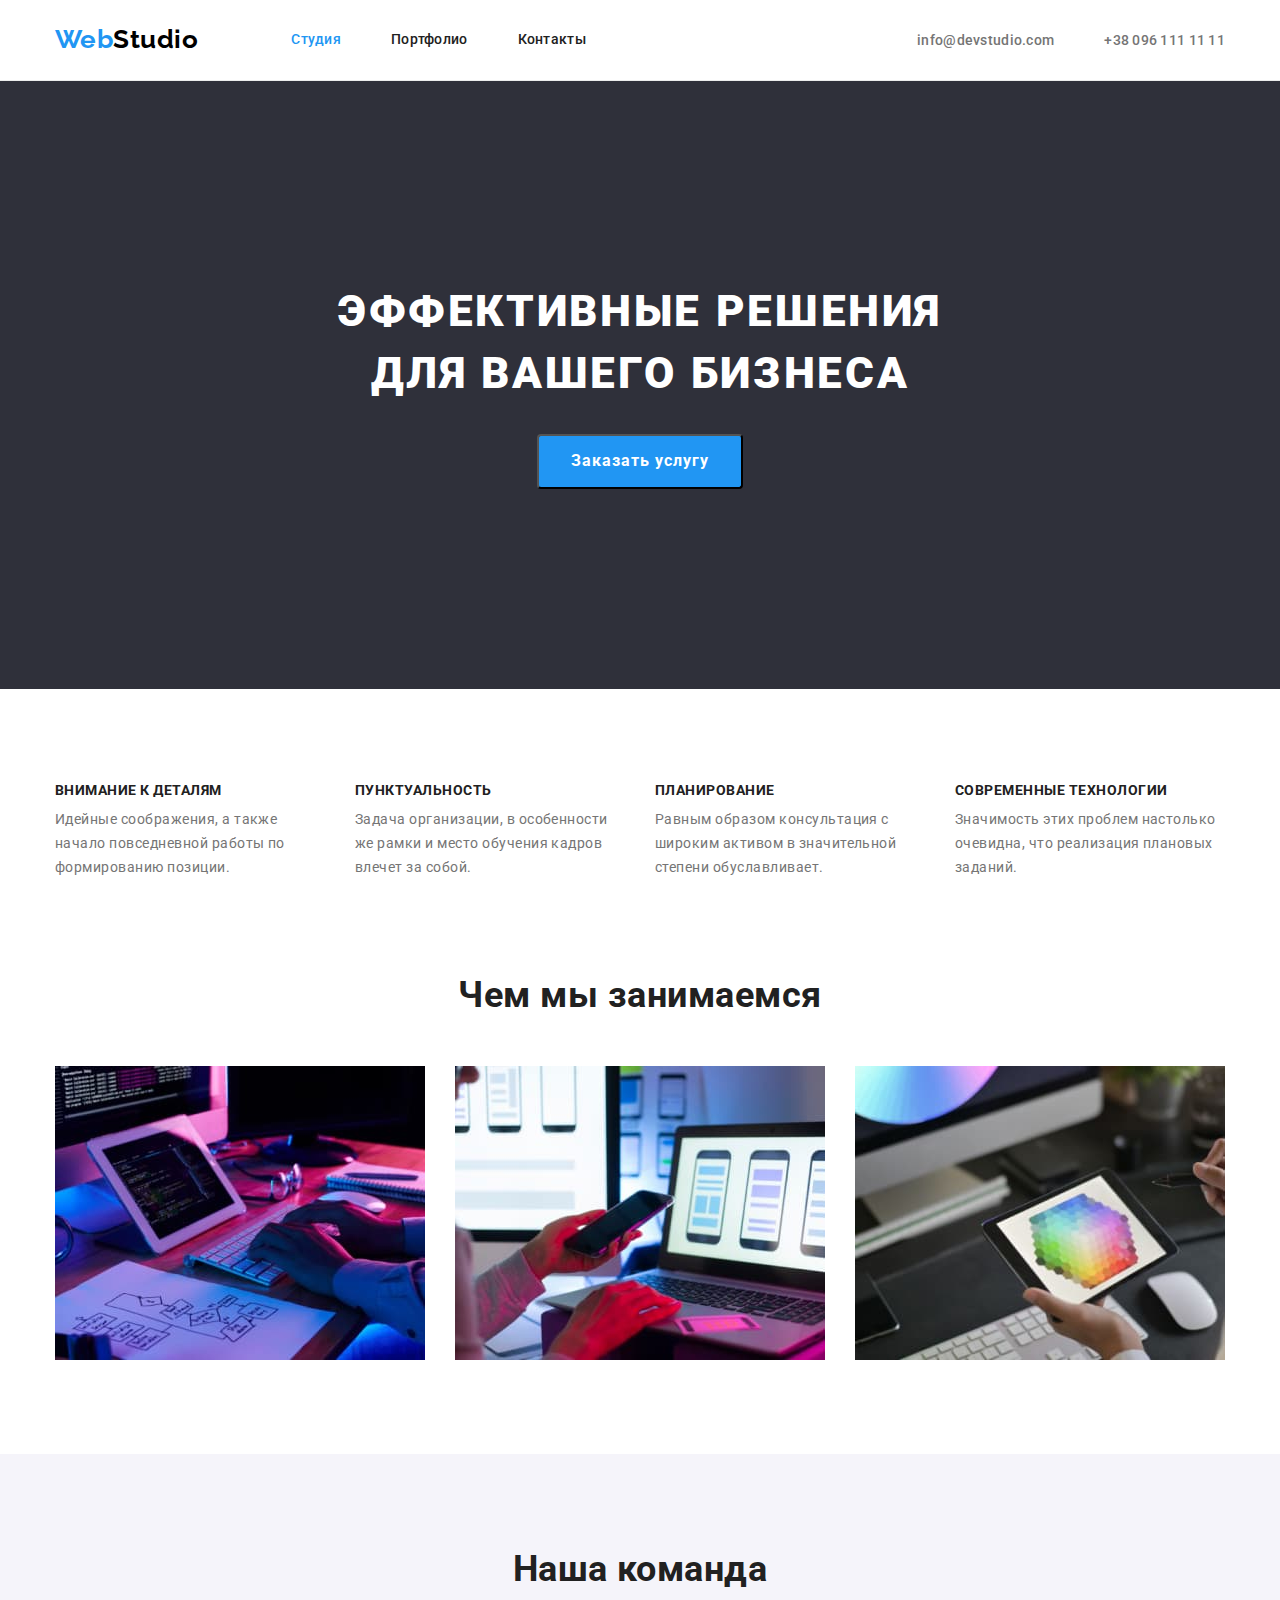
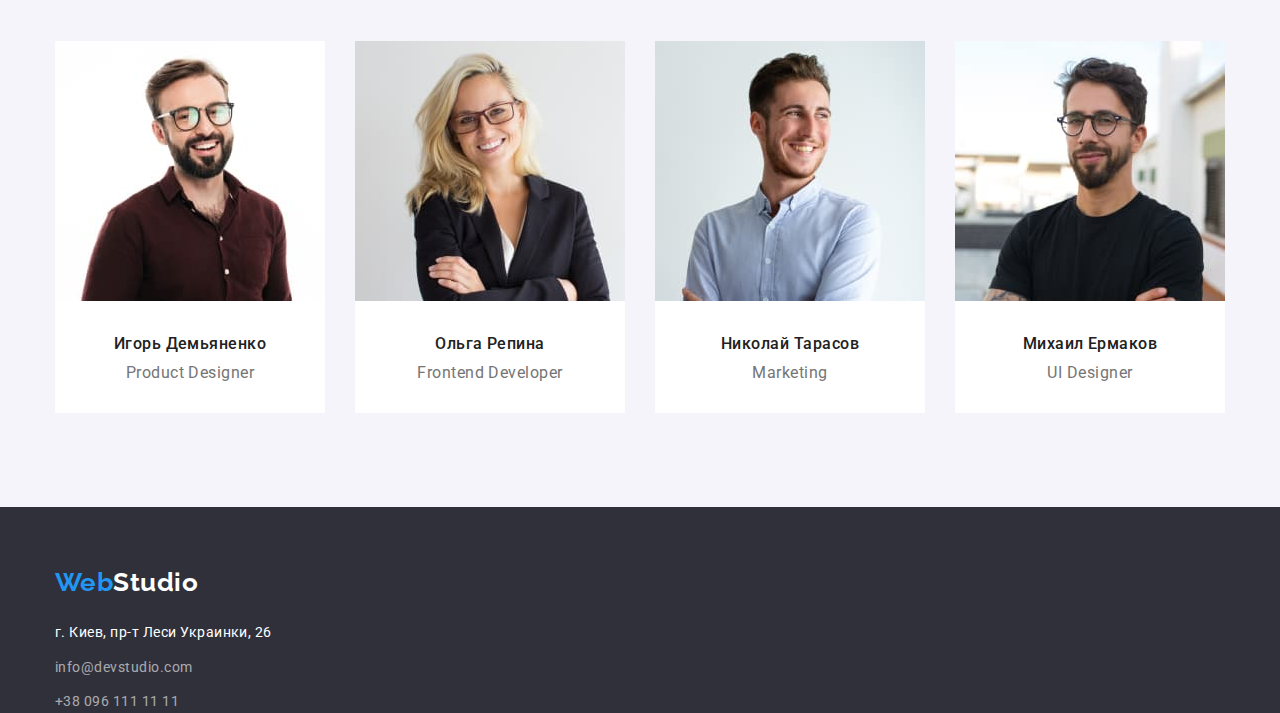
==== index.html @ 8092a8a5 "добавляет ДЗ" ====
<!DOCTYPE html>
<html lang="ru">

<head>
  <meta charset="UTF-8" />
  <meta http-equiv="X-UA-Compatible" content="IE=edge" />
  <meta name="viewport" content="width=device-width, initial-scale=1.0" />
  <title>Студия</title>
  <link href="https://fonts.googleapis.com/css2?family=Raleway:wght@700&family=Roboto:wght@400;500;700;900&display=swap"
    rel="stylesheet" />
  <link rel="stylesheet"
    href="https://cdnjs.cloudflare.com/ajax/libs/modern-normalize/1.1.0/modern-normalize.min.css" />

  <link rel="stylesheet" href="./css/styles.css" />
</head>

<body>
  <!-- Шапка сайта -->

  <header class="page-header">
    <nav class="container main-nav">

      <a href="./index.html" class="logo"><span class="accent">Web</span>Studio</a>

      <ul class="site-nav list">
        <li class="item"><a href="" class="link current">Студия</a></li>
        <li class="item"><a href="./portfolio.html" class="link">Портфолио</a></li>
        <li class="item"><a href="" class="link">Контакты</a></li>
      </ul>

      <ul class="contacts-list">
        <li class="item"><a href="mailto:info@devstudio.com" class="link header">info@devstudio.com</a></li>
        <li class="item"><a href="tel:+380961111111" class="link header">+38 096 111 11 11</a></li>
      </ul>

    </nav>
  </header>

  <!-- Hero -->
  <main>
    <section class="hero section">
      <div class="container">
        <div class="hero">
          <h1 class="title">Эффективные решения для вашего бизнеса</h1>
        </div>
        <button type="button" class="button hero">Заказать услугу</button>
      </div>
    </section>

    <!--  FEATURES-->
    <section class="features section">
      <div class="container features">
        <!--назвать Наши преимущества и потом СКРЫТЬ-->
        <h2 class="title heading">Наши преимущества</h2>
        <ul class="features-list">
          <li class="item">
            <h3 class="title">Внимание к деталям</h3>
            <p class="text">
              Идейные соображения, а также начало повседневной работы по формированию позиции.
            </p>
          </li>
          <li class="item">
            <h3 class="title">Пунктуальность</h3>
            <p class="text">
              Задача организации, в особенности же рамки и место обучения кадров влечет за собой.
            </p>
          </li>
          <li class="item">
            <h3 class="title">Планирование</h3>
            <p class="text">
              Равным образом консультация с широким активом в значительной степени обуславливает.
            </p>
          </li>
          <li class="item">
            <h3 class="title">Современные технологии</h3>
            <p class="text">
              Значимость этих проблем настолько очевидна, что реализация плановых заданий.
            </p>
          </li>
        </ul>
      </div>
    </section>

    <!-- Примеры работ -->
    <section class="example section">
      <div class="container">
        <h2 class="title heading">Чем мы занимаемся</h2>
        <ul class="list">
          <div class="example-list">
            <li class="list"><img class="picture" src="./images/img1.jpg" alt="процес разработки сайта" width="370" />
            </li>
            <li class="list"><img class="picture" src="./images/img2.jpg" alt="дизайн для мобильних приложений"
                width="370" /></li>
            <li class="list"><img class="picture" src="./images/img3.jpg" alt="подбор цветовой гаммы" width="370" />
            </li>
          </div>
        </ul>
      </div>
    </section>

    <!-- TEAM -->
    <section class="team section">
      <div class="container title">
        <h2 class="title heading">Наша команда</h2>
        <ul class="team-list">

          <li class="team-member item">
            <img src="./images/img4.jpg" alt="сотрудник компании Игорь" width="270" />
            <!-- <div class="describtion"> -->
            <h3 class="title">Игорь Демьяненко</h3>
            <p class="describtion">Product Designer</p>
          </li>

          <li class="team-member item">
            <img src="./images/img5.jpg" alt="сотрудник компании Ольга" width="270" />

            <h3 class="title">Ольга Репина</h3>
            <p class="describtion">Frontend Developer</p>
          </li>
          <li class="team-member item">
            <img src="./images/img6.jpg" alt="сотрудник компании Николай" width="270" />

            <h3 class="title">Николай Тарасов</h3>
            <p class="describtion">Marketing</p>
          </li>
          <li class="team-member item">

            <img src="./images/img7.jpg" alt="сотрудник компании Михаил" width="270" />
            <h3 class="title">Михаил Ермаков</h3>
            <p class="describtion">UI Designer</p>
          </li>
      </div>
      </ul>
      </div>
    </section>
  </main>
  <!-- Футер -->
  <footer>
    <section class="footer section">
      <div class="container">
        <a href="./index.html" class="logo footer"><span class="accent">Web</span>Studio</a>

        <address>
          <ul class="contacts-list footer">
            <li class="item address"><a href="https://www.google.com.ua/maps" target="_blank" rel="noopener noreferrer"
                class="address">
                г. Киев, пр-т Леси Украинки, 26</a>
            </li>
            <li class="item address">
              <a href="mailto:info@devstudio.com" class="link footer">info@devstudio.com</a>
            </li>
            <li class="item address"><a href="tel:+380961111111" class="link footer">+38 096 111 11 11</a></li>
          </ul>
        </address>
      </div>
    </section>
  </footer>
</body>

</html>
---- css/styles.css ----
:root {
  --primary-text-color--: #757575;
  --title-text-color--: #212121;
  --accent-color--: #2196f3;
  --logo-title-color--: #000000;
  --button-color--: #ffffff;
  --button-bcr-color--: #f5f4fa;
  --hero-bcr-color--: #2f303a;
  --footer-text-color--: rgba(255, 255, 255, 0.6);
}

body {
  background-color: var(--button-color--);
  color: var(--primary-text-color--);
  font-family: Roboto, sans-serif;
  letter-spacing: 0.03em;
}

ul {
  list-style: none;
  margin-top: 0;
  margin-bottom: 0;
  padding-right: 0;
  padding-left: 0;
}

h1 h2 h3 h4 {
  margin-bottom: 0;
  margin-top: 0;
}

.title.heading {
  font-weight: 700;
  font-size: 36px;
  line-height: 1.17;
  text-align: center;
  margin-top: 0;
  margin-bottom: 0;

}

.container {
  width: 1200px;
  padding-left: 15px;
  padding-right: 15px;
  margin-top: 0;
  margin-bottom: 0;
  margin-left: auto;
  margin-right: auto;

  /* outline: 2px solid aqua; */
}

/*-- ШАПКА САЙТА --*/
.logo {

  color: var(--logo-title-color--);

  font-family: Raleway, cursive;
  font-weight: 700;
  font-size: 26px;
  line-height: 1.2;
  text-decoration: none;
}

.logo .accent {
  color: var(--accent-color--);

}

.page-header {
  border-bottom: 1px solid #ECECEC;
  ;
}


/* НАВИГАЦИЯ */
.site-nav .link {
  display: block;
  padding-top: 32px;
  padding-bottom: 32px;

  color: var(--title-text-color--);

  font-weight: 500;
  font-size: 14px;
  line-height: 1.14;
  letter-spacing: 0.02em;
  text-decoration: none;

}

.site-nav .link:hover,
.site-nav .link:focus,
.site-nav .link:active {
  color: var(--accent-color--);
}

.site-nav .link.current {
  color: var(--accent-color--);

}

.site-nav.list {
  padding-left: 0;
  margin-left: 93px;
  margin-right: auto;

}

.site-nav {
  display: flex;
}

.container.main-nav {
  display: flex;
  align-items: center
}


.site-nav .item {
  margin-left: 0;
}

.site-nav .item:not( :last-child) {
  margin-right: 50px;
}

/* КОНТАКТЫ */

.contacts-list .header {

  color: var(--primary-text-color--);

  font-weight: 500;
  font-size: 14px;
  line-height: 1.14;
  letter-spacing: 0.02em;
  text-decoration: none;
}

.contacts-list .link:hover,
.contacts-list .link:focus {
  color: var(--accent-color--);
}

.contacts-list {
  display: flex;
  padding-left: 0;
  margin-left: auto;

}

.contacts-list .item+.item {
  margin-left: 50px;
}

/* HERO */
.hero {
  background-color: var(--hero-bcr-color--);
  display: flex;
  justify-content: center;
  align-items: center;
}

.hero .title {
  margin-top: 0;
  margin-bottom: 30px;
  padding-top: 200px;

  color: var(--button-color--);

  font-weight: 900;
  font-size: 44px;
  line-height: 1.4;
  letter-spacing: 0.06em;
  text-align: center;
  text-transform: uppercase;
  max-width: 700px;


}

.button {
  color: var(--title-text-color--);
  background-color: var(--button-bcr-color--);

  font-family: inherit;
  cursor: pointer;
  border-radius: 4px;

}

.button.link:hover,
.button.link:focus,
.button.link:active {
  color: var(--button-color--);
  background-color: var(--accent-color--);
}

.button.hero {
  display: inline-block;
  padding: 10px 32px;
  margin-bottom: 200px;
  margin-right: auto;
  margin-left: auto;

  color: var(--button-color--);
  background-color: var(--accent-color--);


  font-weight: 700;
  font-size: 16px;
  letter-spacing: 0.06em;
  line-height: 1.9;

}

.hero.section {
  text-align: center;
}

.container.hero {
  padding-top: 200px;
}

/*  FEATURES */
.features-list .title {
  margin-top: 0;
  margin-bottom: 10px;

  color: var(--title-text-color--);

  font-weight: 700;
  font-size: 14px;
  line-height: 1.14;
  text-transform: uppercase;
}

.features-list .text {
  margin-bottom: 0;
  margin-top: 0;

  font-size: 14px;
  line-height: 1.71;
}

.features>.title.heading {
  display: none;
  margin-top: 0;
  margin-bottom: 0;
}

.features-list {
  display: flex;
  flex-wrap: wrap;
  padding-right: 0;
  padding-left: 0;

}

.features-list .item {
  width: 270px;
  margin-right: 30px;

}

.features-list .item:nth-child(4n) {
  margin-right: 0;
}


.container.features {
  display: flex;
  padding-bottom: 94px;
  padding-top: 94px;
  align-items: center justify-content: space-between;
}

/* EXAMPLES*/
.example .title {
  color: var(--title-text-color--);
  margin-bottom: 50px;

}

.example-list {
  display: flex;

}

.example.section>.container {
  padding-bottom: 94px;
}

.title.heading>.list {
  padding-left: 0;
}

.example-list .picture {
  display: block;
  /* margin-right: 30px; */
}

.example-list .list:not(:last-child) {
  margin-right: 30px;
}


/* TEAM */
.team-list .title {
  font-weight: 500;
  font-size: 16px;
  line-height: 1.18;
  margin-top: 30px;
  margin-bottom: 10px;

}

.team {
  background-color: #f5f4fa;
}

.team .title,
.team-list .title {
  color: var(--title-text-color--);
}

.team-list .describtion {
  font-size: 16px;
  line-height: 1.18;
  color: var(--primary-text-color--);
  font-weight: 400;
  margin-bottom: 30px;
  margin-top: 0;

}

.team-member.item:not(:last-child) {
  margin-right: 30px;
}


.team-list {
  display: flex;
  padding-bottom: 94px;
}

.container.title>.title.heading {
  padding-top: 94px;
  padding-bottom: 50px;
}

.team-member {
  width: calc((100%-3*30px)/4);
  background-color: #fff;
  text-align: center;
}


/* футер */
footer {
  background-color: var(--hero-bcr-color--);
}

.logo.footer {
  color: var(--button-color--);
  font-family: Raleway, cursive;
  font-weight: 700;
  font-size: 26px;
  line-height: 1.2;
  text-decoration: none;
}

.logo.footer .accent {
  color: var(--accent-color--);
}

.contacts-list .address {
  color: var(--button-color--);
  font-style: normal;
}

.contacts-list .address:hover,
.contacts-list .address:focus,
.contacts-list .address:active {
  color: var(--accent-color--);
}


.item.address .address {
  font-size: 14px;
  line-height: 2;
  text-decoration: none;

  color: var(--button-color--)
}

.item.address .link.footer {
  font-size: 14px;
  line-height: 1.7;
  color: var(--footer-text-color--);
  text-decoration: none;
}

.logo.footer {
  display: block;
  margin-bottom: 20px;
  padding-top: 60px;

}

.contacts-list.footer {
  display: block;
  padding-bottom: 0;
  /* margin-left: 0; */
}

.footer .item.address {
  margin-left: 0;
}

.item.address:not(:last-child) {
  margin-bottom: 10px;
}

/* СТИЛИ ПОРТФОЛИО */

/* FILTER  */

/* ЗАГОЛОВОК СКРЫТЫЙ */
.fitler {
  display: none;
}

.button.link.filter {
  padding-top: 6px;
  padding-right: 22px;
  padding-left: 22px;
  padding-bottom: 6px;

  font-weight: 500;
  font-size: 16px;
  line-height: 1.6;
  text-align: center;
  border: transparent;
}

.filter-list {
  display: flex;
  justify-content: center;

}

.filter-list.item {
  display: block;
  padding-bottom: 0;
  padding-top: 0;
}

.filter-list {
  padding-bottom: 50px;
  padding-top: 94px;
}

.filter-list.item:not(:last-child) {
  margin-right: 8px;
}

/* PORTFOLIO */


.portfolio-list {
  display: flex;
  flex-wrap: wrap;
}

.portfolio-item {
  width: calc((100% - 60px) / 3);
  margin-right: 30px;
  margin-bottom: 30px;

}

.portfolio-item:nth-child(3n) {
  margin-right: 0;
}

.portfolio-item:nth-last-child(-n + 3) {
  margin-bottom: 0;
}

.container.portfolio {
  padding-bottom: 94px;
}

.portfolio-item {
  background-color: var(--button-color--);
  justify-content: flex-start;
  font-style: inherit;
  border-bottom: 1px solid #EEEEEE;
}

.portfolio-item .title {
  font-weight: 700;
  font-size: 18px;
  line-height: 2;
  letter-spacing: 0.06em;

  color: var(--title-text-color--);

  margin-top: 20px;
  margin-bottom: 4px;
  text-decoration: none;
}

.portfolio-item .link {
  text-decoration: none;
}

.portfolio-item .describtion {
  font-family: 'Roboto';
  font-size: 16px;
  line-height: 2;

  color: var(--primary-text-color--);
}

.portfolio-item .describtion {
  margin-bottom: 20px;
  margin-top: 0;
}
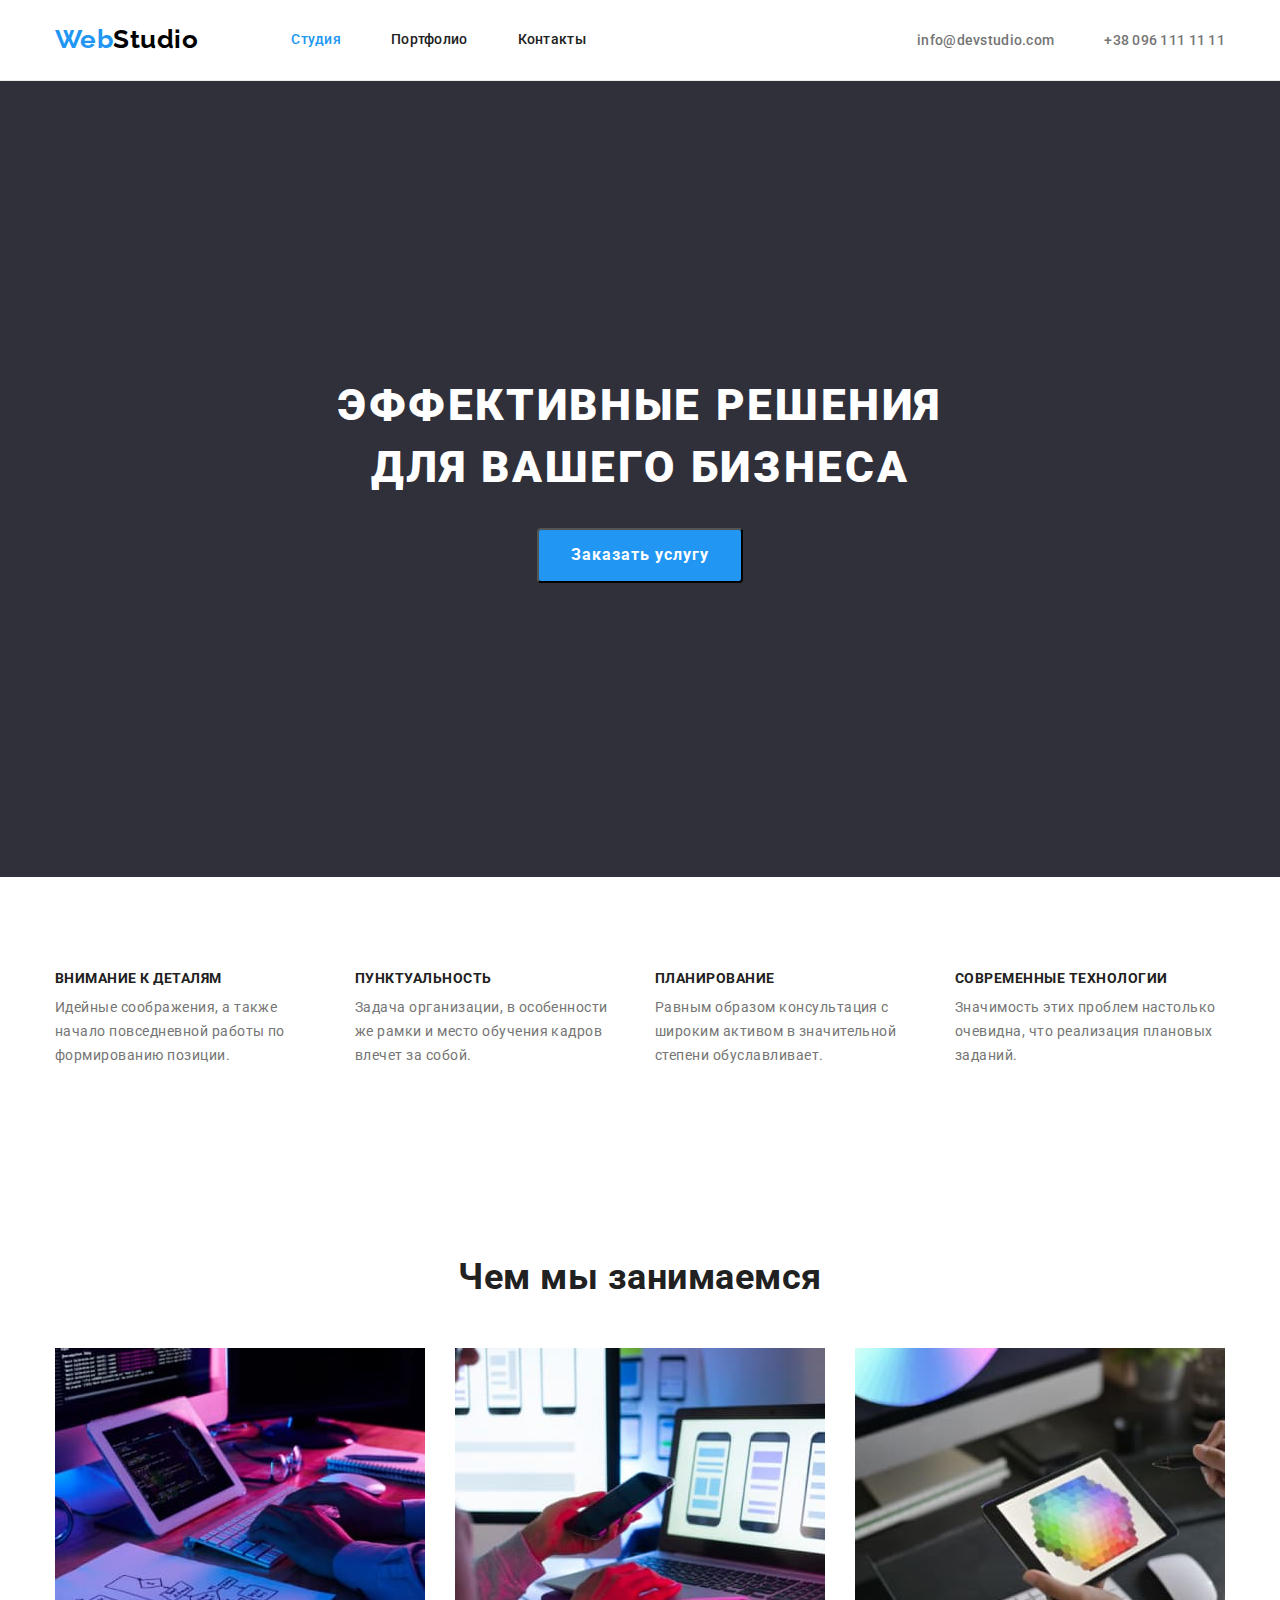
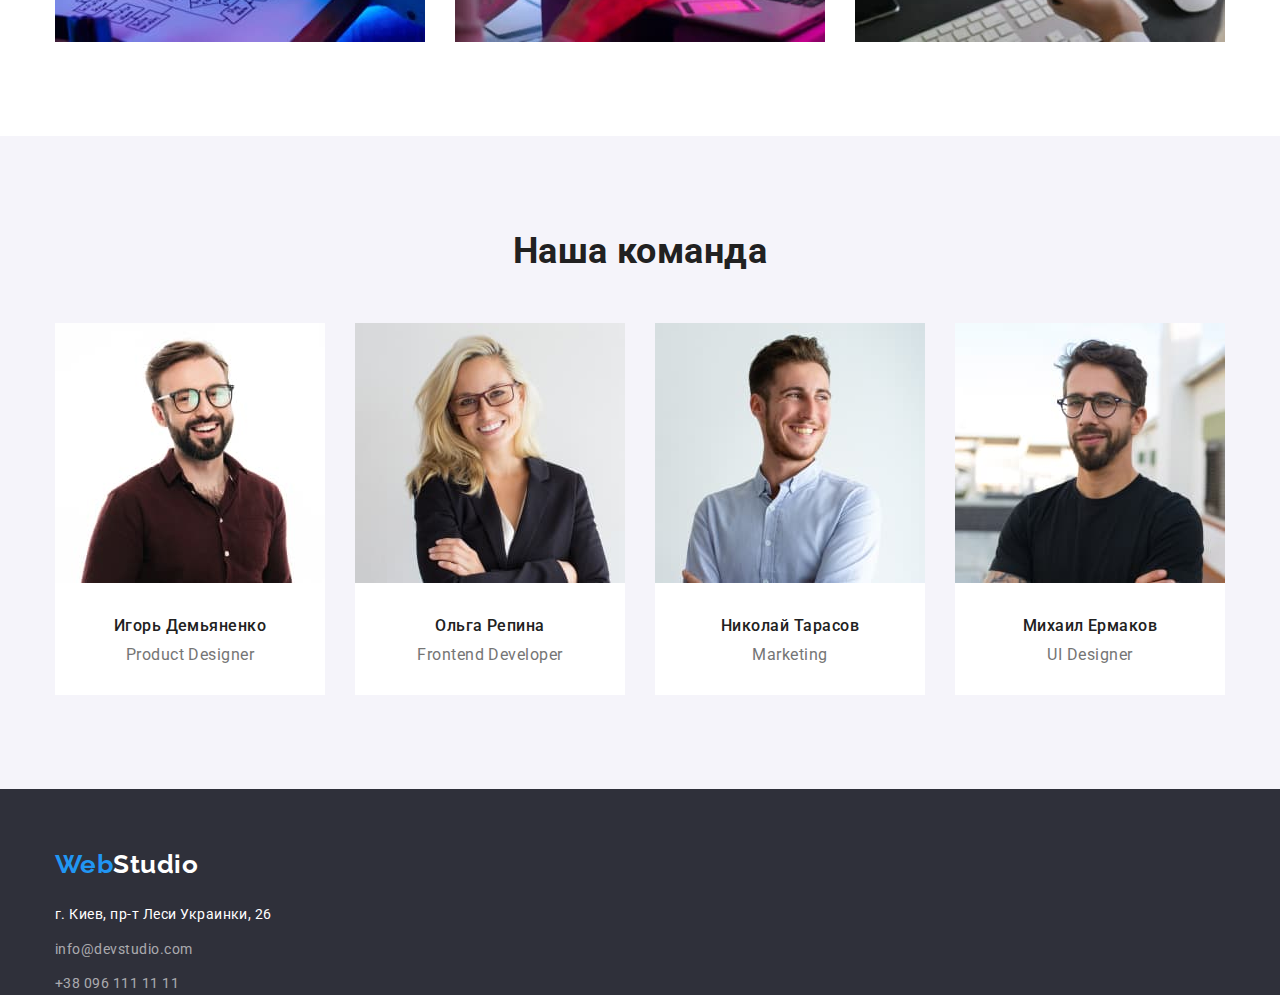
==== commit 519c6811: "добавит всем секциям  padding 94px" ====
--- a/index.html
+++ b/index.html
@@ -136,7 +136,7 @@
   </main>
   <!-- Футер -->
   <footer>
-    <section class="footer section">
+    <!-- <section class="footer section"> -->
       <div class="container">
         <a href="./index.html" class="logo footer"><span class="accent">Web</span>Studio</a>
 
@@ -153,7 +153,7 @@
           </ul>
         </address>
       </div>
-    </section>
+    <!-- </section> -->
   </footer>
 </body>
 
--- a/css/styles.css
+++ b/css/styles.css
@@ -51,6 +51,12 @@
   /* outline: 2px solid aqua; */
 }
 
+.section{
+  padding-top: 94px;
+  padding-bottom: 94px;
+
+}
+
 /*-- ШАПКА САЙТА --*/
 .logo {
 
@@ -272,9 +278,10 @@
 
 .container.features {
   display: flex;
-  padding-bottom: 94px;
-  padding-top: 94px;
-  align-items: center justify-content: space-between;
+  /* padding-bottom: 94px;
+  padding-top: 94px; */
+  align-items: center;
+  justify-content: space-between;
 }
 
 /* EXAMPLES*/
@@ -288,10 +295,10 @@
   display: flex;
 
 }
-
+/* 
 .example.section>.container {
   padding-bottom: 94px;
-}
+} */
 
 .title.heading>.list {
   padding-left: 0;
@@ -343,11 +350,11 @@
 
 .team-list {
   display: flex;
-  padding-bottom: 94px;
+  /* padding-bottom: 94px; */
 }
 
 .container.title>.title.heading {
-  padding-top: 94px;
+  /* padding-top: 94px; */
   padding-bottom: 50px;
 }
 
@@ -460,7 +467,7 @@
 
 .filter-list {
   padding-bottom: 50px;
-  padding-top: 94px;
+  /* padding-top: 94px; */
 }
 
 .filter-list.item:not(:last-child) {
@@ -490,9 +497,9 @@
   margin-bottom: 0;
 }
 
-.container.portfolio {
+/* .container.portfolio {
   padding-bottom: 94px;
-}
+} */
 
 .portfolio-item {
   background-color: var(--button-color--);
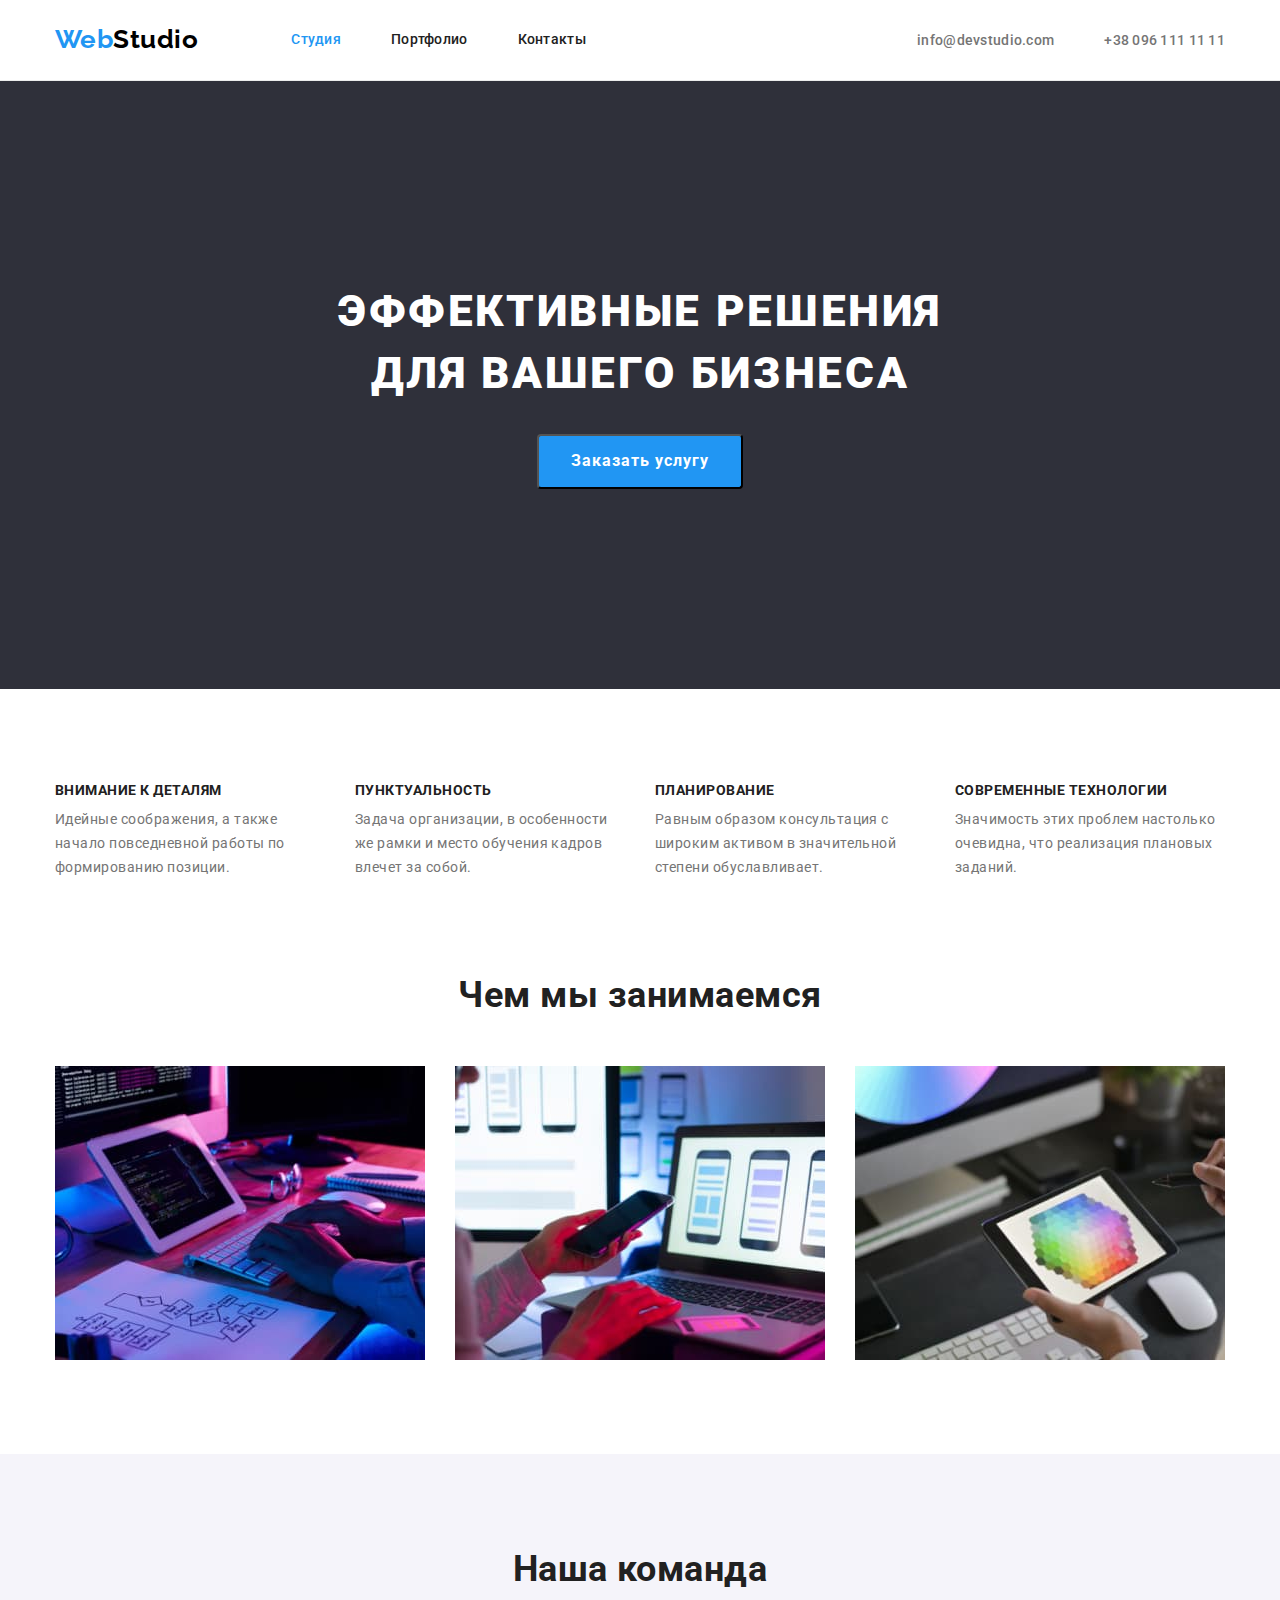
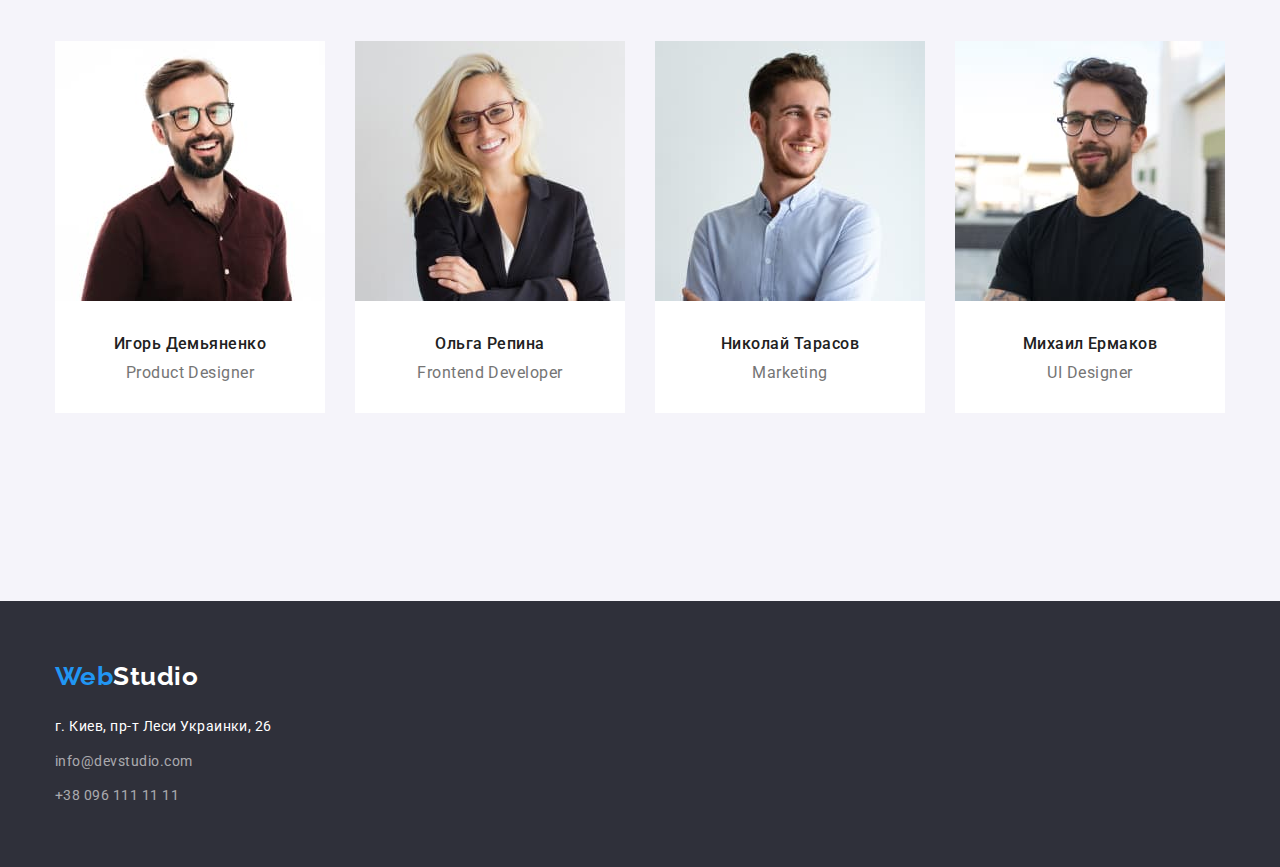
==== commit 249c47cc: "добавляет исправления" ====
--- a/index.html
+++ b/index.html
@@ -39,7 +39,7 @@
   <!-- Hero -->
   <main>
     <section class="hero section">
-      <div class="container">
+      <div class="container hero">
         <div class="hero">
           <h1 class="title">Эффективные решения для вашего бизнеса</h1>
         </div>
@@ -54,6 +54,7 @@
         <h2 class="title heading">Наши преимущества</h2>
         <ul class="features-list">
           <li class="item">
+           
             <h3 class="title">Внимание к деталям</h3>
             <p class="text">
               Идейные соображения, а также начало повседневной работы по формированию позиции.
@@ -106,28 +107,32 @@
 
           <li class="team-member item">
             <img src="./images/img4.jpg" alt="сотрудник компании Игорь" width="270" />
-            <!-- <div class="describtion"> -->
+            
+            <div class="team-describtion">
             <h3 class="title">Игорь Демьяненко</h3>
-            <p class="describtion">Product Designer</p>
+            <p class="describtion">Product Designer</p></div>
           </li>
 
           <li class="team-member item">
             <img src="./images/img5.jpg" alt="сотрудник компании Ольга" width="270" />
-
-            <h3 class="title">Ольга Репина</h3>
-            <p class="describtion">Frontend Developer</p>
+            
+            <div class="team-describtion">
+           <h3 class="title">Ольга Репина</h3>
+            <p class="describtion">Frontend Developer</p> </div>
           </li>
           <li class="team-member item">
+            
             <img src="./images/img6.jpg" alt="сотрудник компании Николай" width="270" />
-
+            <div class="team-describtion">
             <h3 class="title">Николай Тарасов</h3>
-            <p class="describtion">Marketing</p>
+            <p class="describtion">Marketing</p> </div>
           </li>
           <li class="team-member item">
-
             <img src="./images/img7.jpg" alt="сотрудник компании Михаил" width="270" />
+            
+            <div class="team-describtion">
             <h3 class="title">Михаил Ермаков</h3>
-            <p class="describtion">UI Designer</p>
+            <p class="describtion">UI Designer</p> </div>
           </li>
       </div>
       </ul>
@@ -137,7 +142,7 @@
   <!-- Футер -->
   <footer>
     <!-- <section class="footer section"> -->
-      <div class="container">
+      <div class="container footer">
         <a href="./index.html" class="logo footer"><span class="accent">Web</span>Studio</a>
 
         <address>
--- a/css/styles.css
+++ b/css/styles.css
@@ -24,7 +24,7 @@
   padding-left: 0;
 }
 
-h1 h2 h3 h4 {
+h1, h2, h3, h4, {
   margin-bottom: 0;
   margin-top: 0;
 }
@@ -36,7 +36,6 @@
   text-align: center;
   margin-top: 0;
   margin-bottom: 0;
-
 }
 
 .container {
@@ -51,15 +50,13 @@
   /* outline: 2px solid aqua; */
 }
 
-.section{
+.section {
   padding-top: 94px;
   padding-bottom: 94px;
-
 }
 
 /*-- ШАПКА САЙТА --*/
 .logo {
-
   color: var(--logo-title-color--);
 
   font-family: Raleway, cursive;
@@ -71,14 +68,11 @@
 
 .logo .accent {
   color: var(--accent-color--);
-
 }
 
 .page-header {
-  border-bottom: 1px solid #ECECEC;
-  ;
-}
-
+  border-bottom: 1px solid #ececec;
+}
 
 /* НАВИГАЦИЯ */
 .site-nav .link {
@@ -93,7 +87,6 @@
   line-height: 1.14;
   letter-spacing: 0.02em;
   text-decoration: none;
-
 }
 
 .site-nav .link:hover,
@@ -104,14 +97,12 @@
 
 .site-nav .link.current {
   color: var(--accent-color--);
-
 }
 
 .site-nav.list {
   padding-left: 0;
   margin-left: 93px;
-  margin-right: auto;
-
+  /* margin-right: auto; */
 }
 
 .site-nav {
@@ -120,22 +111,20 @@
 
 .container.main-nav {
   display: flex;
-  align-items: center
-}
-
+  align-items: center;
+}
 
 .site-nav .item {
   margin-left: 0;
 }
 
-.site-nav .item:not( :last-child) {
+.site-nav .item:not(:last-child) {
   margin-right: 50px;
 }
 
 /* КОНТАКТЫ */
 
 .contacts-list .header {
-
   color: var(--primary-text-color--);
 
   font-weight: 500;
@@ -154,10 +143,9 @@
   display: flex;
   padding-left: 0;
   margin-left: auto;
-
-}
-
-.contacts-list .item+.item {
+}
+
+.contacts-list .item + .item {
   margin-left: 50px;
 }
 
@@ -172,7 +160,7 @@
 .hero .title {
   margin-top: 0;
   margin-bottom: 30px;
-  padding-top: 200px;
+  /* padding-top: 200px; */
 
   color: var(--button-color--);
 
@@ -183,8 +171,6 @@
   text-align: center;
   text-transform: uppercase;
   max-width: 700px;
-
-
 }
 
 .button {
@@ -194,7 +180,6 @@
   font-family: inherit;
   cursor: pointer;
   border-radius: 4px;
-
 }
 
 .button.link:hover,
@@ -207,28 +192,35 @@
 .button.hero {
   display: inline-block;
   padding: 10px 32px;
-  margin-bottom: 200px;
+  /* margin-bottom: 200px; */
   margin-right: auto;
   margin-left: auto;
 
   color: var(--button-color--);
   background-color: var(--accent-color--);
-
 
   font-weight: 700;
   font-size: 16px;
   letter-spacing: 0.06em;
   line-height: 1.9;
-
 }
 
 .hero.section {
   text-align: center;
-}
-
+  padding-top: 200px;
+  padding-bottom: 200px;
+}
 .container.hero {
+  display: flex;
+  flex-direction: column;
+  margin-left: 0;
+  margin-right: 0;
+}
+
+/* .container.hero {
   padding-top: 200px;
-}
+  padding-bottom: 200px;
+} */
 
 /*  FEATURES */
 .features-list .title {
@@ -251,7 +243,7 @@
   line-height: 1.71;
 }
 
-.features>.title.heading {
+.features > .title.heading {
   display: none;
   margin-top: 0;
   margin-bottom: 0;
@@ -262,19 +254,16 @@
   flex-wrap: wrap;
   padding-right: 0;
   padding-left: 0;
-
 }
 
 .features-list .item {
   width: 270px;
   margin-right: 30px;
-
 }
 
 .features-list .item:nth-child(4n) {
   margin-right: 0;
 }
-
 
 .container.features {
   display: flex;
@@ -284,23 +273,25 @@
   justify-content: space-between;
 }
 
+.features.section {
+  padding-bottom: 0;
+}
+
 /* EXAMPLES*/
 .example .title {
   color: var(--title-text-color--);
   margin-bottom: 50px;
-
 }
 
 .example-list {
   display: flex;
-
 }
 /* 
 .example.section>.container {
   padding-bottom: 94px;
 } */
 
-.title.heading>.list {
+.title.heading > .list {
   padding-left: 0;
 }
 
@@ -312,16 +303,14 @@
 .example-list .list:not(:last-child) {
   margin-right: 30px;
 }
-
 
 /* TEAM */
 .team-list .title {
   font-weight: 500;
   font-size: 16px;
   line-height: 1.18;
-  margin-top: 30px;
   margin-bottom: 10px;
-
+  margin-top: 0;
 }
 
 .team {
@@ -338,34 +327,36 @@
   line-height: 1.18;
   color: var(--primary-text-color--);
   font-weight: 400;
-  margin-bottom: 30px;
-  margin-top: 0;
-
+  margin-top: 0;
+  margin-bottom: 0;
 }
 
 .team-member.item:not(:last-child) {
   margin-right: 30px;
 }
 
-
 .team-list {
   display: flex;
-  /* padding-bottom: 94px; */
-}
-
-.container.title>.title.heading {
-  /* padding-top: 94px; */
-  padding-bottom: 50px;
+  padding-bottom: 94px;
+}
+
+.container.title > .title.heading {
+  margin-bottom: 50px;
 }
 
 .team-member {
-  width: calc((100%-3*30px)/4);
+  width: calc((100%-3 * 30px) / 4);
   background-color: #fff;
   text-align: center;
 }
 
+.team-describtion {
+  padding-top: 30px;
+  padding-bottom: 30px;
+}
 
 /* футер */
+
 footer {
   background-color: var(--hero-bcr-color--);
 }
@@ -394,13 +385,12 @@
   color: var(--accent-color--);
 }
 
-
 .item.address .address {
   font-size: 14px;
   line-height: 2;
   text-decoration: none;
 
-  color: var(--button-color--)
+  color: var(--button-color--);
 }
 
 .item.address .link.footer {
@@ -413,8 +403,7 @@
 .logo.footer {
   display: block;
   margin-bottom: 20px;
-  padding-top: 60px;
-
+  /* padding-top: 60px; */
 }
 
 .contacts-list.footer {
@@ -429,6 +418,11 @@
 
 .item.address:not(:last-child) {
   margin-bottom: 10px;
+}
+
+.container.footer {
+  padding-bottom: 60px;
+  padding-top: 60px;
 }
 
 /* СТИЛИ ПОРТФОЛИО */
@@ -456,26 +450,22 @@
 .filter-list {
   display: flex;
   justify-content: center;
-
+  margin-bottom: 50px;
 }
 
 .filter-list.item {
   display: block;
   padding-bottom: 0;
   padding-top: 0;
-}
-
-.filter-list {
-  padding-bottom: 50px;
-  /* padding-top: 94px; */
-}
+ margin-bottom: 0;
+}
+
 
 .filter-list.item:not(:last-child) {
   margin-right: 8px;
 }
 
 /* PORTFOLIO */
-
 
 .portfolio-list {
   display: flex;
@@ -486,7 +476,6 @@
   width: calc((100% - 60px) / 3);
   margin-right: 30px;
   margin-bottom: 30px;
-
 }
 
 .portfolio-item:nth-child(3n) {
@@ -505,7 +494,7 @@
   background-color: var(--button-color--);
   justify-content: flex-start;
   font-style: inherit;
-  border-bottom: 1px solid #EEEEEE;
+  
 }
 
 .portfolio-item .title {
@@ -516,8 +505,8 @@
 
   color: var(--title-text-color--);
 
-  margin-top: 20px;
-  margin-bottom: 4px;
+  margin-top: 0;
+  margin-bottom: 4px; 
   text-decoration: none;
 }
 
@@ -534,6 +523,17 @@
 }
 
 .portfolio-item .describtion {
-  margin-bottom: 20px;
-  margin-top: 0;
+  margin-bottom: 0;
+  margin-top: 0;
+}
+
+.portfolio-about{
+padding-top: 20px;
+padding-bottom: 20px;
+border-bottom: 1px solid #eeeeee;
+  border-left: 1px solid #eeeeee;
+  border-right: 1px solid #eeeeee;
+}
+.portfolio-item .pic{
+  display: block;
 }